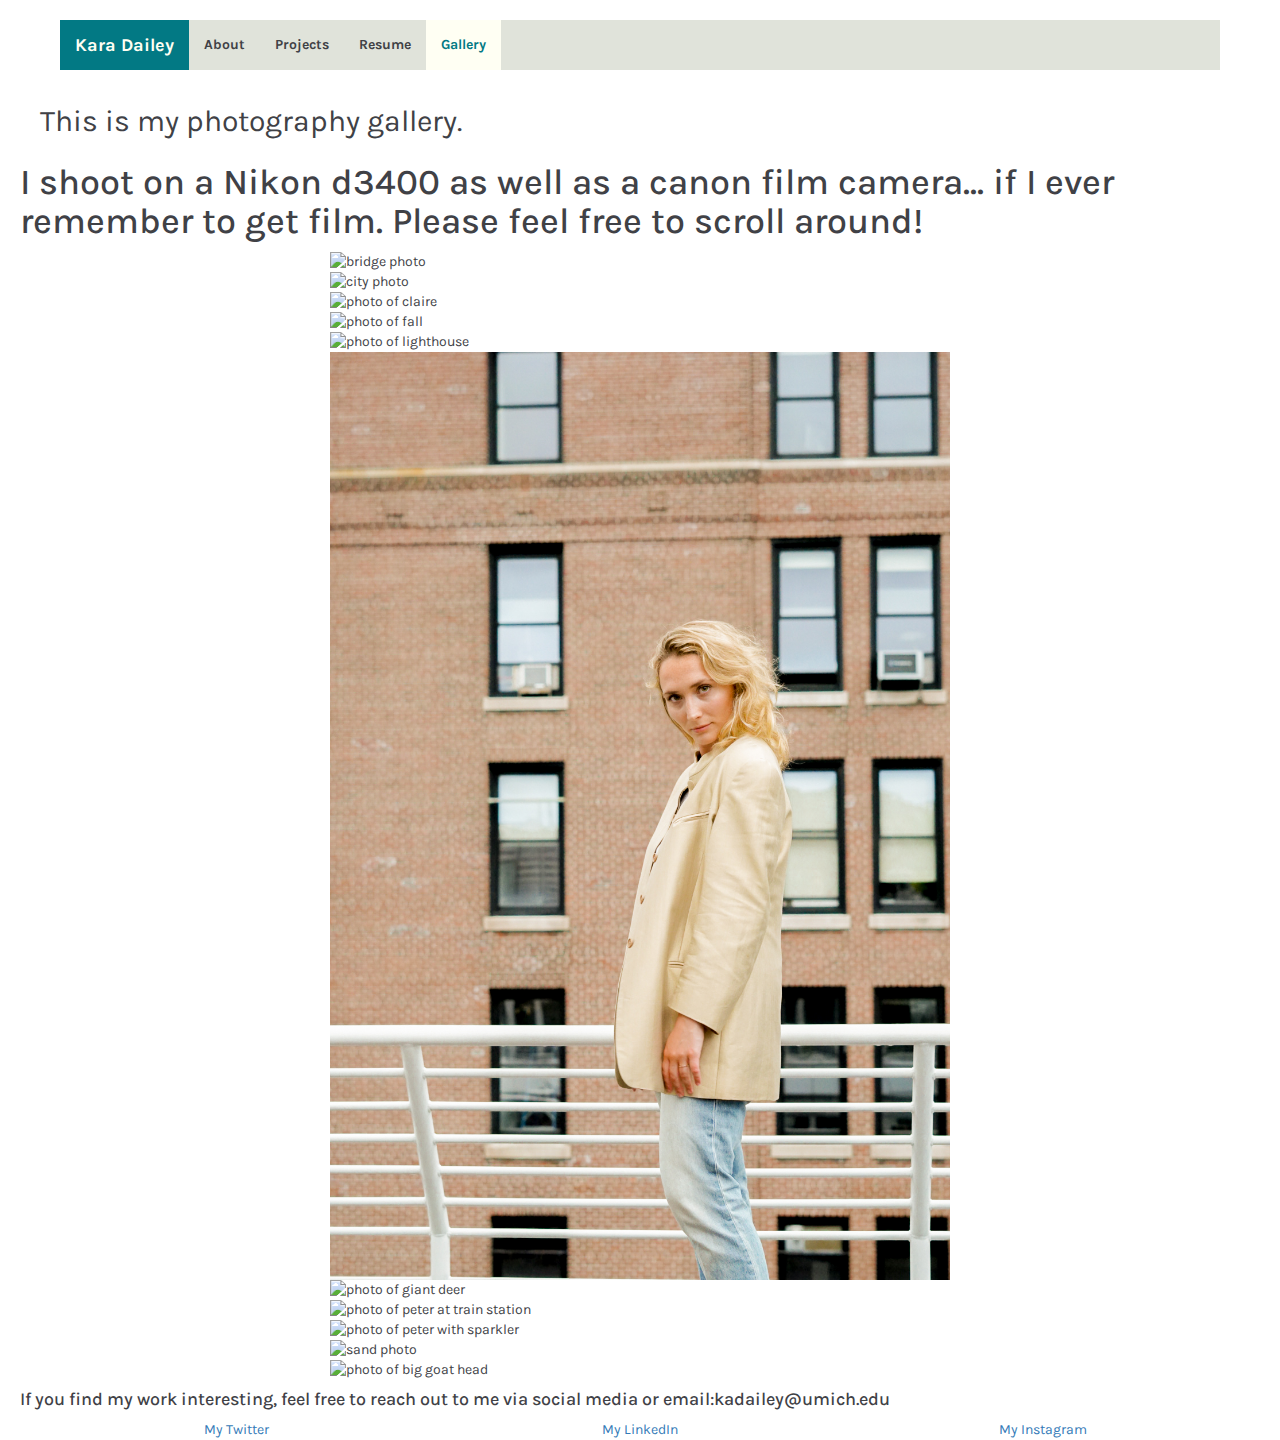
==== gallery.html @ 3292dd70 "Update gallery.html" ====
<!-- This is going to be my Photography Gallery with a few dozen photos which will need to be resized into squares to fit on the page appropriately-->
<!DOCTYPE html>
<html lang = "en">
  <head>
    <meta charset="UTF-8">
    <title>Kara's About Me Page</title>
    <link rel="shortcut icon" href="favicon.png" />
    <link rel="stylesheet" href="css/html5reset.css">
    <link rel="stylesheet" href="//fonts.googleapis.com/css?family=Karla" type="text/css">
  <link rel='stylesheet prefetch' href='https://cdnjs.cloudflare.com/ajax/libs/twitter-bootstrap/3.3.7/css/bootstrap.min.css'>
<link rel='stylesheet prefetch' href='https://cdnjs.cloudflare.com/ajax/libs/bootstrap-social/5.1.1/bootstrap-social.min.css'>
<link rel='stylesheet prefetch' href='https://maxcdn.bootstrapcdn.com/font-awesome/4.7.0/css/font-awesome.min.css'>
    <link rel="stylesheet" href="css/style.css">
  </head>
  <body data-spy="scroll" data-target=".navbar" data-offset="50" id="top">
  <a href="#content" class="skip">Skip to content</a>
    <nav class="navbar">
      <div class="container-fluid">
        <div class="navbar-header">
          <button type="button" class="navbar-toggle" data-toggle="collapse" data-target="#myNavbar">
            <span class="icon-bar"></span>
            <span class="icon-bar"></span>
          </button>
        <a class="navbar-brand" href="index.html">Kara Dailey</a>
      </div>
      <div id="myNavbar">
        <ul class="nav navbar-nav">
          <li><a href="index.html">About</a></li>
          <li><a href="projects.html">Projects</a></li>
          <li><a href="resume.html">Resume</a></li>
          <li class="active"><a href="gallery.html">Gallery</a></li>
        </ul>
      </div>
    </div>
  </nav>
<br> <br> <br><br><br> <!--need to figure out how to fix this -->
<div id="content">
<header> This is my photography gallery.</header>
<h1>I shoot on a Nikon d3400 as well as a canon film camera... if I ever remember to get film.
Please feel free to scroll around! </h1>


<img src="images/bridge.jpg" alt="bridge photo">
<img src="images/city.jpg" alt="city photo">
<img src="images/claire.JPG" alt="photo of claire">
<img src="images/fall.jpg" alt="photo of fall">
<img src="images/lighthouse.jpg" alt="photo of lighthouse">
<img src="images/logan.jpg" alt="photo of logan">
<img src="images/omi.jpg" alt="photo of giant deer">
<img src="images/pete.jpg" alt="photo of peter at train station">
<img src="images/peteonfire.jpg" alt="photo of peter with sparkler">
<img src="images/sand.jpg" alt="sand photo">
<img src="images/omi2.jpg" alt="photo of big goat head">
</div>
<footer>
       <h4>If you find my work interesting, feel free to reach out to me via social media or email:<span class="element">kadailey@umich.edu </span></h4>
     <div class="col-md-12 text-center"  data-aos="zoom-in">
       <div class="col-md-4">
         <a href="https://www.twitter.com/k_dails" target="blank">My Twitter</a></div>
       <div class="col-md-4">
         <a href="https://www.linkedin.com/in/karadailey" target="blank">My LinkedIn</a></div>
       <div class="col-md-4">
         <a href="https://www.instagram.com/k_dails" target="blank">My Instagram</a></div>
    </div>
</footer>
</body>
</html>
---- css/style.css ----
header{
  font-family: Karla;
  color: #404146;
  ackground-color: #FFFFFF;
  margin: 0 20px;
  font-size: 30px;
}

body {
  font-family: Karla;
  color: #404146;
  background-color: #FFFFFF;
  margin: 0 20px;
}

h3 {margin: 30px 0;}
h3 a{color: #4D9CA3;}
h3 a:hover {text-decoration: none;}
.navbar {
  position: fixed;
  display: block;
  right:60px;
  left:60px;
  top: 20px;
  z-index: 2;
  background-color: #E0E3DA;
  font-weight: bold;
  border:none;
  border-radius:0;
  opacity:1.0;
  font-size: 14px;
}
.spacing {height:50px;}
.row {
  padding-top: 70px;

}
img {
  display: block;
  margin-left: auto;
  margin-right: auto;
  width: 50%;
}

.nav li a {
  color: #404146;
}
.nav>li>a:focus,
.nav>li>a:hover {
  color: #027984;
  background-color:#FFFFF3;
}
.navbar-brand {background-color:#027984;color:#FFFFF3;height:}
.navbar-brand:hover {color:#1F2124;}
.navbar-brand:focus {color:#FFFFF3;}
li.active a {
  color: #027984;
  background-color:#FFFFF3;
}
.navbar-toggle .icon-bar {background-color:#FFFFF3;}
.navbar-toggle {background-color: #4D9CA3; border-radius: 1px;}
h3 {
  font-weight: bold;
  color: #4D9CA3;
  margin-top:0;
}

.circle {
  border-radius: 100%;
  border: 3px solid #4D9CA3;

}
.titles {margin-bottom:30px;}
.titles h2 {padding:10px; text-decoration: underline;letter-spacing:2px;}
.about-me {
  font-size: 18px;
}
.col-md-6 h4 {line-height:2.0}
.spacer {
  margin: 3;
}



.social {margin:50px;border-radius: 0; width:80%;}
.social a{color:#FFFFF3; text-decoration: none;}
.social a:hover{color: #4D9CA3;}
blockquote {border-color:#FFFFFF; color: #4D9CA3; font-size:16px;}
blockquote p{font-size: 20px; font-weight:bold; }
.copyright a{color: #4D9CA3; font-weight: bold;}
i {color: #E53A40;}
a:hover {color: #1F2124;}
.go-top {
  position: fixed;
  font-size: 14px;
  right: 20px;
  bottom: 20px;
  border: 1px solid #1F2124;
  border-radius: 5%;
  text-align:center;
  width:24px;
  height:24px;
}
/* skipping to content code from https://www.bignerdranch.com/blog/web-accessibility-skip-navigation-links/ */
   .skip {
        position: absolute;
        top: -1000px;
        left: -1000px;
        height: 1px;
        width: 1px;
        text-align: left;
        overflow: hidden;
    }

    a.skip:active,
    a.skip:focus,
    a.skip:hover {
        left: 0;
        top: 0;
        width: auto;
        height: auto;
        overflow: visible;
    }
@media(max-width : 600px)
{

  h3 {
    margin-top: 50px;
    text-align: center;;
  }
  .row {
    padding-top:60px;
  }
  .spacing {
    height: 20px;
  }
  .social {
    margin:20px;
  }
  .navbar {
    left:20px;
    right:20px;
  }
  footer {
    padding-bottom: 20px;
  }
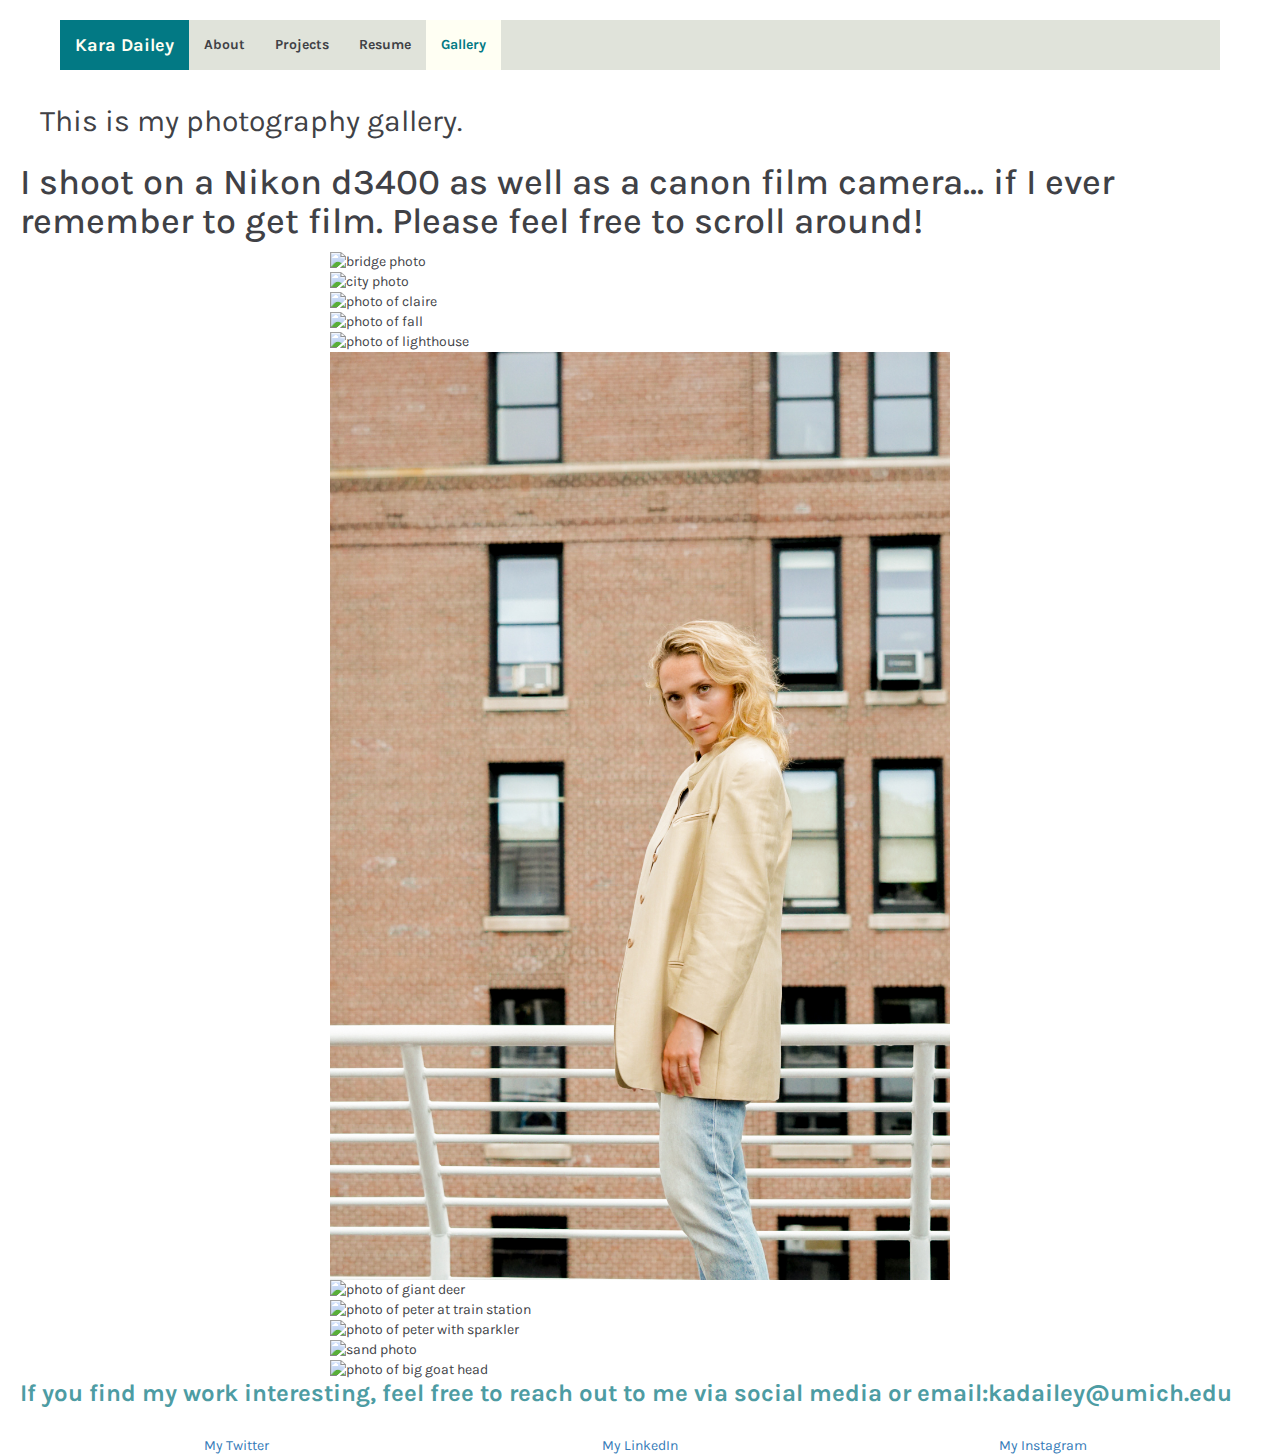
==== commit d1342cc3: "Update gallery.html" ====
--- a/gallery.html
+++ b/gallery.html
@@ -18,8 +18,7 @@
     <nav class="navbar">
       <div class="container-fluid">
         <div class="navbar-header">
-          <button type="button" class="navbar-toggle" data-toggle="collapse" data-target="#myNavbar">
-            <span class="icon-bar"></span>
+          <button aria-label="Nav Bar" type="button" class="navbar-toggle" data-target="#myNavbar">
             <span class="icon-bar"></span>
           </button>
         <a class="navbar-brand" href="index.html">Kara Dailey</a>
@@ -36,9 +35,11 @@
   </nav>
 <br> <br> <br><br><br> <!--need to figure out how to fix this -->
 <div id="content">
+  <main role="main">
 <header> This is my photography gallery.</header>
 <h1>I shoot on a Nikon d3400 as well as a canon film camera... if I ever remember to get film.
 Please feel free to scroll around! </h1>
+  </main>
 
 
 <img src="images/bridge.jpg" alt="bridge photo">
@@ -54,7 +55,7 @@
 <img src="images/omi2.jpg" alt="photo of big goat head">
 </div>
 <footer>
-       <h4>If you find my work interesting, feel free to reach out to me via social media or email:<span class="element">kadailey@umich.edu </span></h4>
+       <h3>If you find my work interesting, feel free to reach out to me via social media or email:<span class="element">kadailey@umich.edu </span></h3>
      <div class="col-md-12 text-center"  data-aos="zoom-in">
        <div class="col-md-4">
          <a href="https://www.twitter.com/k_dails" target="blank">My Twitter</a></div>
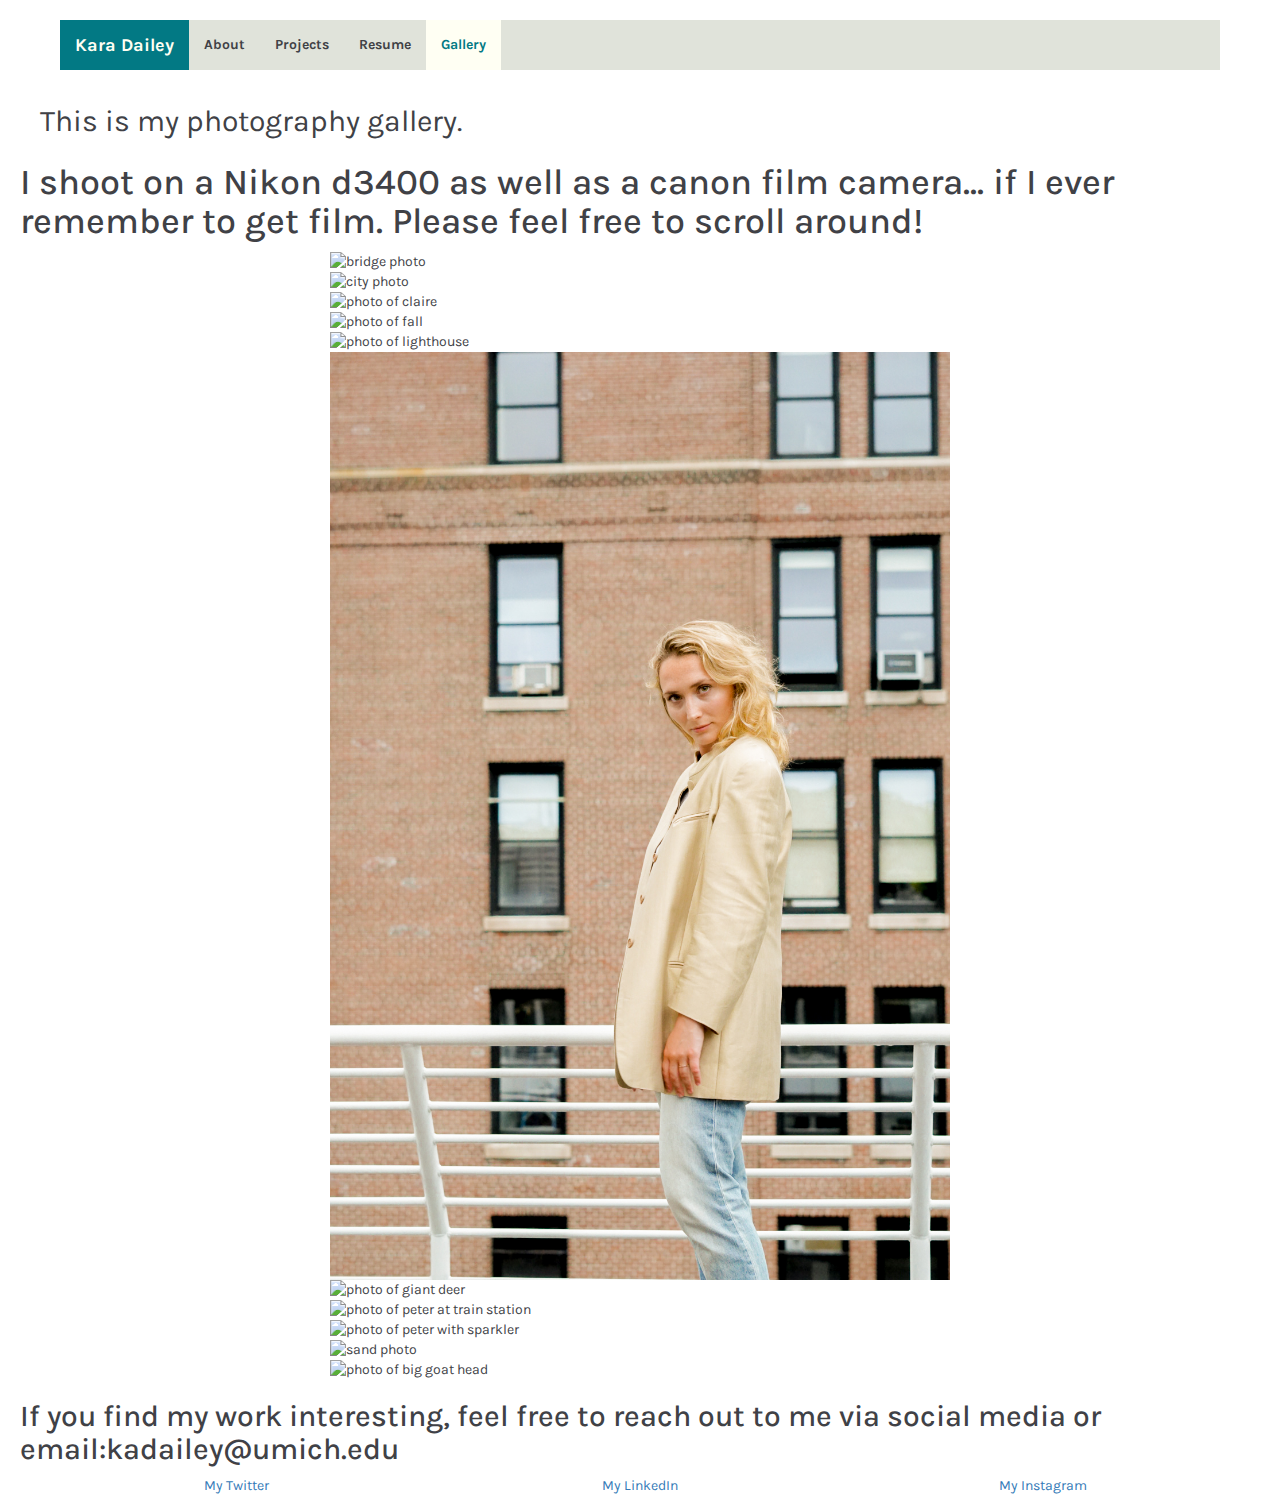
==== commit 5d4a8608: "Update gallery.html" ====
--- a/gallery.html
+++ b/gallery.html
@@ -5,7 +5,7 @@
   <head>
     <meta charset="UTF-8">
     <title>Kara's About Me Page</title>
-    <link rel="shortcut icon" href="favicon.png" />
+    <link rel="shortcut icon" href="Favicon.png" />
     <link rel="stylesheet" href="css/html5reset.css">
     <link rel="stylesheet" href="//fonts.googleapis.com/css?family=Karla" type="text/css">
   <link rel='stylesheet prefetch' href='https://cdnjs.cloudflare.com/ajax/libs/twitter-bootstrap/3.3.7/css/bootstrap.min.css'>
@@ -35,11 +35,11 @@
   </nav>
 <br> <br> <br><br><br> <!--need to figure out how to fix this -->
 <div id="content">
-  <main role="main">
+  <main role="main images">
 <header> This is my photography gallery.</header>
 <h1>I shoot on a Nikon d3400 as well as a canon film camera... if I ever remember to get film.
 Please feel free to scroll around! </h1>
-  </main>
+  
 
 
 <img src="images/bridge.jpg" alt="bridge photo">
@@ -54,8 +54,9 @@
 <img src="images/sand.jpg" alt="sand photo">
 <img src="images/omi2.jpg" alt="photo of big goat head">
 </div>
+  </main>
 <footer>
-       <h3>If you find my work interesting, feel free to reach out to me via social media or email:<span class="element">kadailey@umich.edu </span></h3>
+       <h2>If you find my work interesting, feel free to reach out to me via social media or email:<span class="element">kadailey@umich.edu </span></h2>
      <div class="col-md-12 text-center"  data-aos="zoom-in">
        <div class="col-md-4">
          <a href="https://www.twitter.com/k_dails" target="blank">My Twitter</a></div>
